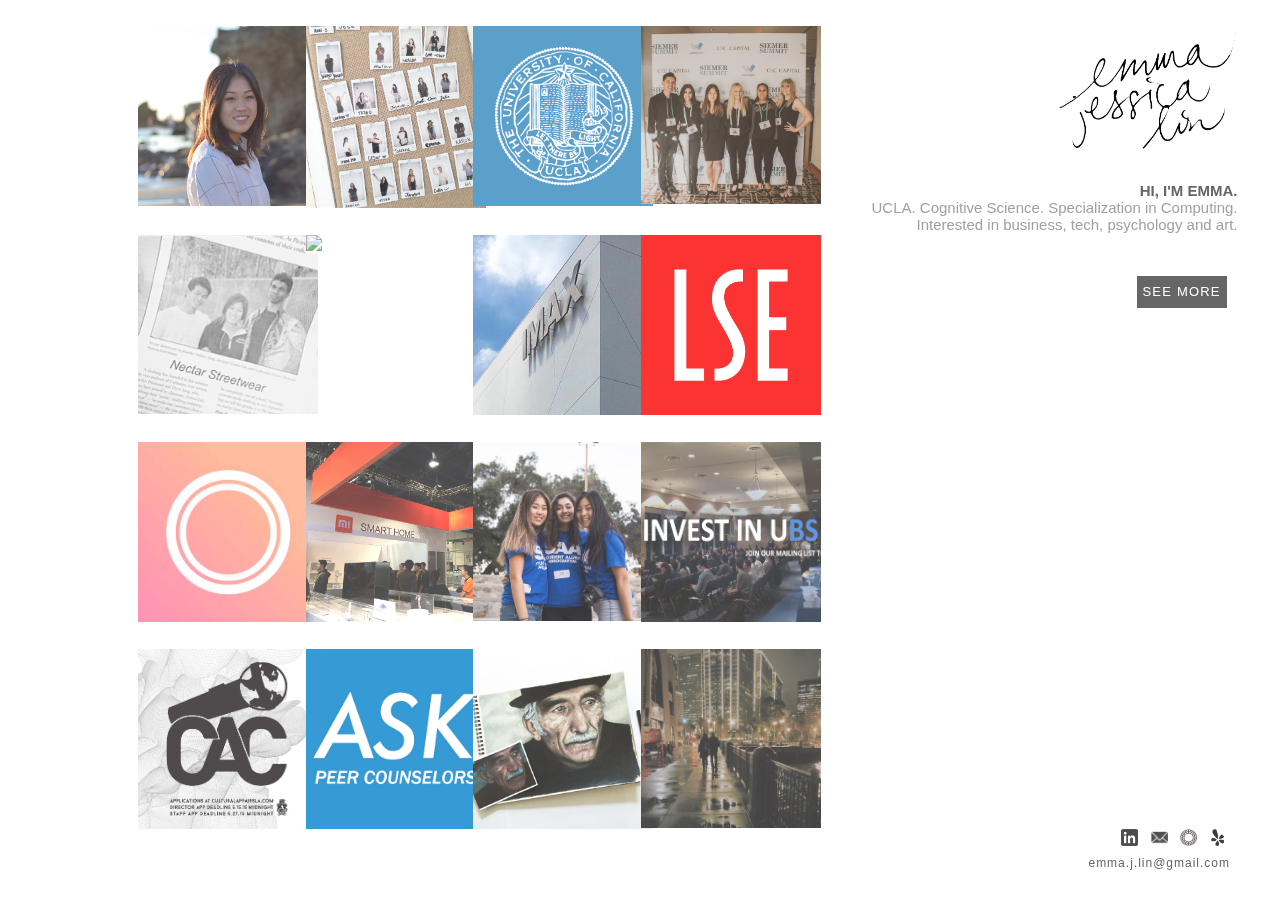
==== index.html @ fcc284df "Update index.html" ====
<!DOCTYPE html>
<html lang="en">
<head>
  <title>Emma Jessica Lin</title>
  <link href="/main.css" rel="stylesheet">
  <link href='https://fonts.googleapis.com/css?family=Montserrat' rel='stylesheet'>
  <link href='https://fonts.googleapis.com/css?family=Lato:400,300,100,700,900' rel='stylesheet'>
</head>

<body>
  <div class="body">
<!HOME PANEL>
  <div class="home_panel">
  <div id="home_header">
    <a href="#"><img src="emmajessicalin-logo.png" width=180px></a>
</div>
  <div id="home_description">
    <a href="/website/about.html"><h4><b><div class="hvr-fade-yellow"> HI, I'M EMMA.</div><a></b></h4><br/>
    <p><div class="hvr-fade">UCLA. Cognitive Science. Specialization in Computing.</div></p>
    <br/><p><div class="hvr-fade">Interested in business, tech, psychology and art.</div></p>
    <br/>
  </div>
  <div class="hvr-forward">
      <a href="/website/about.html" id="home_button">SEE MORE</a>
  </div>
  </div>

<!CONTACT INFO>
  <div class="contact-info">
    <a href="https://www.linkedin.com/in/emmajessicalin"><img src="linkedin-icon.png"></a>
    <a href="mailto:emma.j.lin@gmail.com"> <img src="mail-icon.jpg"></a>
    <a href="http://vsco.co/emmajessicalin"> <img src="vsco-icon.png"></a>
    <a href="https://emmajessicalin.yelp.com"> <img src="yelp-icon.png"></a>
  </br><a href="#"><div class="hvr-fade-2">emma.j.lin@gmail.com</div></a>
  </div>

<!CONTENT>
<div class = "boxes">
  <a href="/website/about.html">
  <div class="box">
  <figure class="snip1504">
    <img src="prof-pic-square.JPG">
    <figcaption>
      <h3>About Me</h3>
    </figcaption>
    
  </figure>
</div>
    </a>

<a href="/website/enrou.html">
<div class="box">
<figure class="snip1504">
  <img src="enrou-team.jpg">
  <figcaption>
    <h3>Enrou</h3>
    <h5>Head of Owned Media</h5>
  </figcaption>
</figure>
</div>
  </a>
  
<a href="#">
<div class="box">
<figure class="snip1504">
  <img src="ucla-seal.jpg">
  <figcaption>
    <h3>UCLA</h3>
    <h5>Cognitive Science</h5>
  </figcaption>
</figure>
</div>
  </a>

<a href="/website/siemer.html">
<div class="box">
<figure class="snip1504">
  <img src="Siemer-Day-2-003.jpg">
  <figcaption>
    <h3>Siemer & Associates, LLC</h3>
    <h5>Operations and </h5><h5>Business Development Intern</h5>
  </figcaption>
</figure>
</div>
  </a>
  
<a href="/website/nectar.html">
<div class="box">
  <figure class="snip1504">
    <img src="nectar-newspaper.png">
    <figcaption>
      <h3>Nectar Streetwear</h3>
      <h5>Co-founder</h5>
    </figcaption>
  </figure>
</div>
  </a>

  <a href="/website/dsp.html">
<div class="box">
  <figure class="snip1504">
    <img src="MTB-1-square.png">
    <figcaption>
      <h3>Delta Sigma Pi</h3>
      <h5>International </h5><h5>Business Fraternity</h5>
    </figcaption>
  </figure>
</div>
    </a>

  <a href="/website/imax.html">
<div class="box">
<figure class="snip1504">
  <img src="imax-logo-square.jpg">
  <figcaption>
    <h3>IMAX Corporation</h3>
    <h5>International </h5><h5>Strategy Intern</h5>
  </figcaption>
</figure>
</div>
 </a>

  <a href="/website/lse.html">
<div class="box">
  <figure class="snip1504">
    <img src="lse-logo-square.png">
    <figcaption>
      <h3>London School of Economics</h3>
      <h5>Study Abroad Program</h5>
    </figcaption>
  </figure>
</div>
    </a>

  <a href="/website/utapp.html">
<div class="box">
<figure class="snip1504">
  <img src="utapp-logo.jpg">
  <figcaption>
    <h3>uTapp, LLC</h3>
    <h5>Business </h5><h5>Development Intern</h5>
  </figcaption>
</figure>
</div>
    </a>

  <a href="/website/xiaomi.html">
<div class="box">
  <figure class="snip1504">
    <img src="CES-3-square.jpg">
    <figcaption>
      <h3>CES 2017</h3>
      <h5>Xiaomi Brand Ambassador Externship</h5>
    </figcaption>  
  </figure>
</div>
    </a>

  <a href="/website/saa.html">
<div class="box">
  <figure class="snip1504">
    <img src="preshies-square.jpg">
    <figcaption>
      <h3>Student Alumni Association</h3>
      <h5>Assistant Director</h5>
    </figcaption> 
  </figure>
</div>
    </a>

  <a href="/website/ubs.html">
<div class="box">
  <figure class="snip1504">
    <img src="ubs-cover.png">
    <figcaption>
      <h3>Undergraduate</h3><h3>Business Society</h3>
      <h5>Career Development</h5><h5>Director</h5>
    </figcaption>   
  </figure>
</div>
    </a>

  <a href="/website/cac.html">
<div class="box">
  <figure class="snip1504">
    <img src="cac-cover-square.png">
    <figcaption>
      <h3>Cultural Affairs Commission</h3>
      <h5>Marketing Designer</h5>
    </figcaption>
  </figure>
</div>
    </a>

  <a href="/website/ask.html">
<div class="box">
  <figure class="snip1504">
    <img src="ask-logo.png">
    <figcaption>
      <h3>UCLA </h3><h3>College Academic Counseling</h3>
      <h5>ASK Peer Counselor</h5>
    </figcaption>
  </figure>
</div>
  </a>

  <a href="/website/creative.html">
<div class="box">
<figure class="snip1504">
  <img src="art-old.jpg">
  <figcaption>
    <h3>Art</h3>
  </figcaption>
</figure>
</div>
    </a>

  <a href="/website/creative.html">
<div class="box">
  <figure class="snip1504">
    <img src="sf-square.jpg">
    <figcaption>
      <h3>Photography</h3>
    </figcaption>
    
  </figure>
</div>
    </a>
  
</div>
</div>
</div>
</body>
</html>
---- main.css ----
body {
  font-family: "Source Sans Pro", sans-serif;
  font-size: 15px;
  padding: 0px; 

}

body p {
  line-height: 1.2em;
}

body a, body a:hover {
  text-decoration: none;
}

h1 {
  font-family: "Source Sans Pro", sans-serif;
  font-size: 22px;
  color: hsla(0, 0%, 13%, 0.38);
  letter-spacing: 1.6px;
  line-height: 1em;
  font-weight: 300;
}

h2 {
  font-size: 18px;
  color: hsla(0, 0%, 13%, 0.38);
  letter-spacing: 1.4px;
  line-height: 1em;
  font-weight: 400;
}

h3 {
  font-size: 15px;
  color: rgba(102,102,102,1);
  text-transform: uppercase;
  letter-spacing: 1.2px;
  line-height: 1em;
  font-weight: 300;
}

h4 {
  font-size: 13px;
  color: rgba(102,102,102,1);
  text-transform: uppercase;
  letter-spacing: 1.2px;
  line-height: 1em;
  font-weight: 400;
}

.header {
  text-align: center;
  padding-bottom: 50px;
  padding-top: 30px;
}

.footer {
  margin-left: 18%;
  margin-right: 18%;
  margin-top: 70px;
  margin-bottom: 230px;
  color: rgba(153,153,153,1);
  font-size: 12px;
  letter-spacing: 1.2px;
}

#footer_right {
  width: 200px;
  text-align: right;
  float: right;
}

#footer_left {
  width: 200px;
  text-align: left;
  float: left;
}

#footer_left img {
  margin: 3px;
}

#footer_left img:hover {
  opacity: 0.6;
}

.nav_bar {
  color: rgba(102,102,102,1);
  text-transform: uppercase;
  letter-spacing: 1.7px;
  line-height: 1.2em;
  font-weight: 400;
  font-size: 14px;
  text-align: center;
  margin-bottom: 4em;
}

.footer a, .nav_bar a {
  text-decoration: none;
  color: rgba(102,102,102,1);
}

.footer a:hover, a:hover {
  color: hsl(46, 89%, 65%);
  text-decoration: none;
}

hr {
    display: block;
    height: 1px;
    border: 0;
    border-top: 1px solid #ccc;
    padding: 0;
    width: 83%;
    text-align:center;
    margin: 2em auto;
}

.nav_bar ul {
    list-style-type: none;
    padding: 0;
    overflow: hidden;
}

.nav_bar li {
    display: inline;
}

.nav_bar li a, .dropbtn {
    display: inline;
    color: rgba(102,102,102,1);
    text-align: center;
    padding: 14px 16px;
    text-decoration: none;
}

.nav_bar li a:hover, .dropdown:hover .dropbtn {
  color: hsl(46, 89%, 65%);
}

.nav_bar li.dropdown {
    display: inline-block;
}

.dropdown-content {
    display: none;
    position: absolute;
    background-color: #f9f9f9;
    min-width: 160px;
    box-shadow: 0px 8px 16px 0px rgba(0,0,0,0.2);
    z-index: 1;
}

.dropdown-content a {
    color: rgba(102,102,102,1);
    padding: 12px 16px;
    text-decoration: none;
    display: block;
    text-align: left;
}

.dropdown-content a:hover {background-color: #f1f1f1}

.dropdown:hover .dropdown-content {
    display: block;
}

.line {
  width:100%;
  border-bottom: 1px solid black;
}

.section {
  margin-left: 18%;
  margin-right: 18%;
  display: inline-block;
  color: rgba(102,102,102,1);
}

.left_photo img {
  text-align: left;
  float: left;
  margin-right: 2em;
}

.right_photo img {
  text-align: right;
  float: right;
  margin-left: 2em;

}

.left_text {
  text-align: left;
}

.right_text {
  text-align: left;
  margin-left: 70%;
}

.container {
  margin-left: 4em;
  margin-right: 1em;
  margin-top: 1em;
  color: black;
}

.container p {
  font-family: "Lato", sans-serif;
}

.container ul {
  line-height: 1.5em;
  margin-bottom: 1.8em;
}

.title {
  display: inline-block;
  width: 20%;
  margin-right: 1em;
  vertical-align: top;
}

.content {
  display: inline-block;
  width: 70%;
  margin: 1em;
}

.icons {
  margin: 1em; 
  text-align: center;
}

.icons img {
  margin: 0.7em;
  width: 25px;
}

.icons a:hover, img:hover{
  opacity: 0.7;
}

.two-column {
  width: 100%;
  text-align: center;
  vertical-align: text-top;
}

.two-column h4, h2, h3, a{
  color: black;
}

#column-1 {
  display: inline-block;
  margin: 0.5em;
  margin-right: 2em;
  width: 43%;
  vertical-align: top;
}

#column-2 {
  display: inline-block;
  margin: 0.5em;
  margin-left: 2em;
  width: 43%;
  vertical-align: top;
}

#column-3 {
  display: inline-block;
  margin: 0.5em;
  width: 30%;
  vertical-align: top;
}

#column-4 {
  display: inline-block;
  margin: 0.5em;
  width: 60%;
  vertical-align: top;
}

@import url(https://fonts.googleapis.com/css?family=Source+Sans+Pro);
.snip1504 {
  font-family: 'Source Sans Pro', sans-serif;
  position: relative;
  float: left;
  overflow: hidden;
  margin-bottom: 8px;
  width: 100%;
  color: #000000;
  text-align: left;
  font-size: 16px;
  background-color: #fff;
}

.snip1504 * {
  -webkit-box-sizing: border-box;
  box-sizing: border-box;
  -webkit-transition: all 0.45s ease;
  transition: all 0.45s ease;
}

.snip1504 img {
  vertical-align: top;
  max-width: 100%;
  backface-visibility: hidden;
}

.snip1504 figcaption {
  position: absolute;
  top: 0;
  left: 0;
  right: 0;
  z-index: 1;
  align-items: center;
  text-align: center;
  bottom: 0;
  display: flex;
  flex-direction: column;
  justify-content: center;
}

.snip1504 h3,
.snip1504 h5 {
  margin: 0;
  opacity: 0;
  letter-spacing: 1px;
}

.snip1504 h3 {
  -webkit-transform: translateY(-100%);
  transform: translateY(-100%);
  text-transform: uppercase;
  font-weight: 400;
}

.snip1504 h5 {
  font-weight: normal;
  font-style: italic;
  color: #888;
  -webkit-transform: translateY(100%);
  transform: translateY(100%);
}

.snip1504 a {
  position: absolute;
  top: 0;
  bottom: 0;
  left: 0;
  right: 0;
  z-index: 1;
}

.snip1504:hover > img,
.snip1504.hover > img {
  opacity: 0.1;
}

.snip1504:hover h3,
.snip1504.hover h3,
.snip1504:hover h5,
.snip1504.hover h5 {
  -webkit-transform: translateY(0);
  transform: translateY(0);
  opacity: 1;
}

/**************HOME PAGE**************/
.home_panel {
  height: auto;
  position: fixed;
  top: 0px;
  right: 20px;
  max-width: 30%;
  min-width: 100px;
  display: inline-block;
  margin-left: 50em;
  margin-top: 2em;
  margin-right: 1em;
}

#home_header {
  margin-right: 0.5em;
  margin-bottom: 2em;
  vertical-align: top;
  text-align: right;
  min-width: 200px;
}

#home_header a:hover {
  opacity: 0.7;
}

#home_description {
  vertical-align: bottom;
  text-decoration: none;
  margin-bottom: 1.5em;
  margin-right: 0.5em;
  text-align: right;
}

#home_description h4 {
  line-height: 2px;
  display: inline;
  font-weight: bold;
  font-size: 15px;
  text-transform: none;
  letter-spacing: normal;
}

.hvr-fade-yellow {
  line-height: 1em;
  display: inline;
  color: rgba(102,102,102,1);
  -webkit-transform: perspective(1px) translateZ(0);
  transform: perspective(1px) translateZ(0);
  box-shadow: 0 0 1px transparent;
  overflow: hidden;
  -webkit-transition-duration: 0.3s;
  transition-duration: 0.3s;
  -webkit-transition-property: color, background-color;
  transition-property: color, background-color;
}

.hvr-fade-yellow:hover, .hvr-fade-yellow:focus, .hvr-fade-yellow:active {
  color: hsl(46, 89%, 65%);
}

.hvr-fade-yellow-b {
  line-height: 1em;
  display: inline;
  color: black;
  -webkit-transform: perspective(1px) translateZ(0);
  transform: perspective(1px) translateZ(0);
  box-shadow: 0 0 1px transparent;
  overflow: hidden;
  -webkit-transition-duration: 0.3s;
  transition-duration: 0.3s;
  -webkit-transition-property: color, background-color;
  transition-property: color, background-color;
}

.hvr-fade-yellow-b:hover, .hvr-fade-yellow-b:focus, .hvr-fade-yellow-b:active {
  color: hsl(46, 89%, 65%);
}

#home_description p {
  color: hsl(0, 0%, 63%);
  line-height: 2px;
  display: inline;
  font-size: 15px;
}

#home_button {
  text-decoration: none;
  margin-right: 1em;
  margin-left: 1.5em;
  margin-top: 1.5em;
  margin-bottom: 2em;
  color: white;
  background-color: rgba(102,102,102,1);
  font-size: 13px;
  letter-spacing: 1.2px;
  line-height: 1.6em;
  font-weight: 400;
  display: block;
  padding: 6px;
  width: auto;
}

.contact-info {
  margin: 2em;
  position: fixed;
  bottom: 0px;
  right: 20px;
  text-align: right;
}

.contact-info img {
  display: inline;
  margin: 4px;
  width: 17px;
}

.contact-info a {
  font-family: "Source Sans Pro", sans-serif;
  font-size: 12px;
  color: rgba(102,102,102,1);
}

.contact-info a:hover {
  opacity: 0.7;
}

.hvr-fade-2 {
  line-height: 1em;
  letter-spacing: 1px;
  display: inline;
  color: rgba(102,102,102,1);
  -webkit-transform: perspective(1px) translateZ(0);
  transform: perspective(1px) translateZ(0);
  box-shadow: 0 0 1px transparent;
  overflow: hidden;
  -webkit-transition-duration: 0.3s;
  transition-duration: 0.3s;
  -webkit-transition-property: color, background-color;
  transition-property: color, background-color;
}

.hvr-fade-2:hover, .hvr-fade-2:focus, .hvr-fade-2:active {
  color: hsla(0, 0%, 13%, 0.38);
}

.boxes {
  margin: 10px;
  display: flex;
  flex-wrap: wrap;
  justify-content: space-between;
  max-width: 60%;
  min-width: 420px;
  max-height: 100%;
}

.box {
  display: inline-block;
  max-width: 200px;
  min-width: 180px;
}

@media screen and (min-width: 50em) {
  a {
    width: calc(25% - 6px);
  }
}

.snip1504 img {
  opacity: 0.8;
}


.about img:hover{
  opacity: 0.7;
}

.about-content {
  width: 60%;
  display: inline-block;
  text-align: left;
}

.about-content a {
  text-decoration: none;
  color: rgba(102,102,102,1);
}

.content-title {
  margin-top: 3em;
  margin-left: 5em;
  margin-right: 0.7em;
  margin-bottom: 0.7em;
  text-align: center;
  width: 60%;
  display: inline-block;
}

.content {
  margin-left: 5em;
  margin-top: 0.7em;
  margin-right: 0.7em;
  margin-bottom: 0.7em;
  width: 60%;
  height: auto;
  align-items: center;
  display: inline-block;
  vertical-align: top;
}

.imax-photos {
  margin: 0.7em;
  text-align: center;
  width: 100%;
  height: 400px;
}

.imax-photo  {
  display: inline-block;
  margin: 0.7em;
  height: 100%
}

.imax-photo img:hover {
  opacity: 0.7;
}

.content-title img:hover {
  opacity: 0.7;
}

.dsp-photos {
  margin: 0.7em;
  text-align: center;
  width: 100%;
  height:380px
}

.dsp-photo {
  display: inline-block;
  margin: 0.7em;
  height: 100%
}

/*****************EFFECTS*****************/
.hvr-forward {
  display: inline;
  -webkit-transform: perspective(1px) translateZ(0);
  transform: perspective(1px) translateZ(0);
  box-shadow: 0 0 1px transparent;
  -webkit-transition-duration: 0.3s;
  transition-duration: 0.3s;
  -webkit-transition-property: transform;
  transition-property: transform;
  float: right;
  margin-right: 5px;
}

.hvr-forward:hover, .hvr-forward:focus, .hvr-forward:active {
  -webkit-transform: translateX(8px);
  transform: translateX(8px);
  opacity: 0.7;
}

.hvr-fade {
  line-height: 1em;
  display: inline;
  color: hsl(0, 0%, 63%);
  -webkit-transform: perspective(1px) translateZ(0);
  transform: perspective(1px) translateZ(0);
  box-shadow: 0 0 1px transparent;
  overflow: hidden;
  -webkit-transition-duration: 0.3s;
  transition-duration: 0.3s;
  -webkit-transition-property: color, background-color;
  transition-property: color, background-color;
}

.hvr-fade:hover, .hvr-fade:focus, .hvr-fade:active {
  color: hsla(0, 0%, 13%, 0.38);
}

/* Bob */
@-webkit-keyframes hvr-bob {
  0% {
    -webkit-transform: translateY(-8px);
    transform: translateY(-8px);
  }
  50% {
    -webkit-transform: translateY(-4px);
    transform: translateY(-4px);
  }
  100% {
    -webkit-transform: translateY(-8px);
    transform: translateY(-8px);
  }
}
@keyframes hvr-bob {
  0% {
    -webkit-transform: translateY(-8px);
    transform: translateY(-8px);
  }
  50% {
    -webkit-transform: translateY(-4px);
    transform: translateY(-4px);
  }
  100% {
    -webkit-transform: translateY(-8px);
    transform: translateY(-8px);
  }
}
@-webkit-keyframes hvr-bob-float {
  100% {
    -webkit-transform: translateY(-8px);
    transform: translateY(-8px);
  }
}
@keyframes hvr-bob-float {
  100% {
    -webkit-transform: translateY(-8px);
    transform: translateY(-8px);
  }
}
.hvr-bob {
  display: inline-block;
  vertical-align: middle;
  -webkit-transform: perspective(1px) translateZ(0);
  transform: perspective(1px) translateZ(0);
  box-shadow: 0 0 1px transparent;
}
.hvr-bob:hover, .hvr-bob:focus, .hvr-bob:active {
  -webkit-animation-name: hvr-bob-float, hvr-bob;
  animation-name: hvr-bob-float, hvr-bob;
  -webkit-animation-duration: .3s, 1.5s;
  animation-duration: .3s, 1.5s;
  -webkit-animation-delay: 0s, .3s;
  animation-delay: 0s, .3s;
  -webkit-animation-timing-function: ease-out, ease-in-out;
  animation-timing-function: ease-out, ease-in-out;
  -webkit-animation-iteration-count: 1, infinite;
  animation-iteration-count: 1, infinite;
  -webkit-animation-fill-mode: forwards;
  animation-fill-mode: forwards;
  -webkit-animation-direction: normal, alternate;
  animation-direction: normal, alternate;
}

.ex1 img {
    margin: 15px;
    -webkit-transition: margin 0.5s ease-out;
    -moz-transition: margin 0.5s ease-out;
    -o-transition: margin 0.5s ease-out;
}

.ex1 img:hover{
    margin-top: 2px;
}

/*******************TRANSITIONS*******************/
.pt-perspective {
	position: relative;
	width: 100%;
	height: 100%;
	perspective: 1200px;
	transform-style: preserve-3d;
}

.pt-page {
	width: 100%;
	height: 100%;
	position: absolute;
	top: 0;
	left: 0;
	visibility: hidden;
	overflow: hidden;
	backface-visibility: hidden;
	transform: translate3d(0, 0, 0);
}

.pt-page-current,
.no-js .pt-page {
	visibility: visible;
}

.no-js body {
	overflow: auto;
}

.pt-page-ontop {
	z-index: 999;
}

.pt-page-moveToLeft {
	-webkit-animation: moveToLeft .6s ease both;
	animation: moveToLeft .6s ease both;
}

@-webkit-keyframes moveToLeft {
	from { }
	to { -webkit-transform: translateX(-100%); }
}
@keyframes moveToLeft {
	from { }
	to { -webkit-transform: translateX(-100%); transform: translateX(-100%); }
}

/****************Carousel****************/
@import "compass/css3";

label, a {
  cursor: pointer;
  text-decoration: none;
}

* { -moz-box-sizing: border-box; -webkit-box-sizing: border-box; box-sizing: border-box; }
label, #active, img { -moz-user-select:none;-webkit-user-select:none; }
#slider {
	margin: 0 auto;
}


/* NEW EXPERIMENT */
/* Slider Setup */

input {
	display: none;
}

#slide1:checked ~ #slides .inner { margin-left:0; }
#slide2:checked ~ #slides .inner { margin-left:-100%; }
#slide3:checked ~ #slides .inner { margin-left:-200%; }
#slide4:checked ~ #slides .inner { margin-left:-300%; }
#slide5:checked ~ #slides .inner { margin-left:-400%; }

#overflow {
	width: 100%;
  height: 480px;
	overflow: hidden;
}

article img {
	width: 100%;
}

#slides .inner {
	width: 500%;
  height: 480px;
}

#slides article {
	width: 20%;
	float: left;
}

/* Slider Styling */

/* Control Setup */

#controls {
	margin: -25% 0 0 0;
	width: 100%;
	height: 50px;
}

#controls label {
	width: 50px;
	height: 50px;
	opacity: 0.3;
  &:hover { opacity: 0.8; }
}

#slide1:checked ~ #controls label:nth-child(2),
#slide2:checked ~ #controls label:nth-child(3),
#slide3:checked ~ #controls label:nth-child(4),
#slide4:checked ~ #controls label:nth-child(5),
#slide5:checked ~ #controls label:nth-child(1) {
	background: url('http://csscience.com/responsiveslidercss3/next.png') no-repeat;
	float: right;
	margin: 0 -70px 0 0;
	display: block;
}


#slide1:checked ~ #controls label:nth-child(5),
#slide2:checked ~ #controls label:nth-child(1),
#slide3:checked ~ #controls label:nth-child(2),
#slide4:checked ~ #controls label:nth-child(3),
#slide5:checked ~ #controls label:nth-child(4) {
	background: url('http://csscience.com/responsiveslidercss3/prev.png') no-repeat;
	float: left;
	margin: 0 0 0 -70px;
	display: block;
}

/* Animation */

#slides .inner {
	-webkit-transform: translateZ(0);
	-webkit-transition: all 800ms cubic-bezier(0.770, 0.000, 0.175, 1.000);
	-moz-transition: all 800ms cubic-bezier(0.770, 0.000, 0.175, 1.000);
    -ms-transition: all 800ms cubic-bezier(0.770, 0.000, 0.175, 1.000);
     -o-transition: all 800ms cubic-bezier(0.770, 0.000, 0.175, 1.000);
        transition: all 800ms cubic-bezier(0.770, 0.000, 0.175, 1.000); /* easeInOutQuart */

	-webkit-transition-timing-function: cubic-bezier(0.770, 0.000, 0.175, 1.000);
	-moz-transition-timing-function: cubic-bezier(0.770, 0.000, 0.175, 1.000);
    -ms-transition-timing-function: cubic-bezier(0.770, 0.000, 0.175, 1.000);
     -o-transition-timing-function: cubic-bezier(0.770, 0.000, 0.175, 1.000);
        transition-timing-function: cubic-bezier(0.770, 0.000, 0.175, 1.000); /* easeInOutQuart */
}

#slider {
	-webkit-transform: translateZ(0);
	-webkit-transition: all 0.5s ease-out;
	-moz-transition: all 0.5s ease-out;
	-o-transition: all 0.5s ease-out;
	transition: all 0.5s ease-out;
}

#controls label{
	-webkit-transform: translateZ(0);
	-webkit-transition: opacity 0.2s ease-out;
	-moz-transition: opacity 0.2s ease-out;
	-o-transition: opacity 0.2s ease-out;
	transition: opacity 0.2s ease-out;
}

#slide1:checked ~ #slides article:nth-child(1) .info,
#slide2:checked ~ #slides article:nth-child(2) .info,
#slide3:checked ~ #slides article:nth-child(3) .info,
#slide4:checked ~ #slides article:nth-child(4) .info,
#slide5:checked ~ #slides article:nth-child(5) .info {
	opacity: 1;
	-webkit-transition: all 1s ease-out 0.6s;
	-moz-transition: all 1s ease-out 0.6s;
	-o-transition: all 1s ease-out 0.6s;
	transition: all 1s ease-out 0.6s;
}

.info, #controls, #slides, #active, #active label, .info h3 {
	-webkit-transform: translateZ(0);
	-webkit-transition: all 0.5s ease-out;
	-moz-transition: all 0.5s ease-out;
	-o-transition: all 0.5s ease-out;
	transition: all 0.5s ease-out;
}

/* Responsive Styling */

@media only screen and (max-width: 850px) and (min-width: 450px) {

	#slider #controls {
		margin: -25% 0 0 15%;
		width: 70%;
		height: 50px;
	}

	#slider #controls label {
		-moz-transform: scale(0.8);
		-webkit-transform: scale(0.8);
		-o-transform: scale(0.8);
		-ms-transform: scale(0.8);
		transform: scale(0.8);
	}

}

@media only screen and (max-width: 450px) {

	#slider #controls {
		margin: -28% 0 0 24%;
		width: 50%;
		height: 50px;
	}

	#slider #slides {
		padding: 1% 0;
		-webkit-border-radius: 0px;
		-moz-border-radius: 0px;
		border-radius: 0px;
	}

	#slider #controls label {
		-moz-transform: scale(0.6);
		-webkit-transform: scale(0.6);
		-o-transform: scale(0.6);
		-ms-transform: scale(0.6);
		transform: scale(0.6);
	}

}


@media only screen and (min-width: 850px) {

	body {
		padding: 0 80px;
	}
}
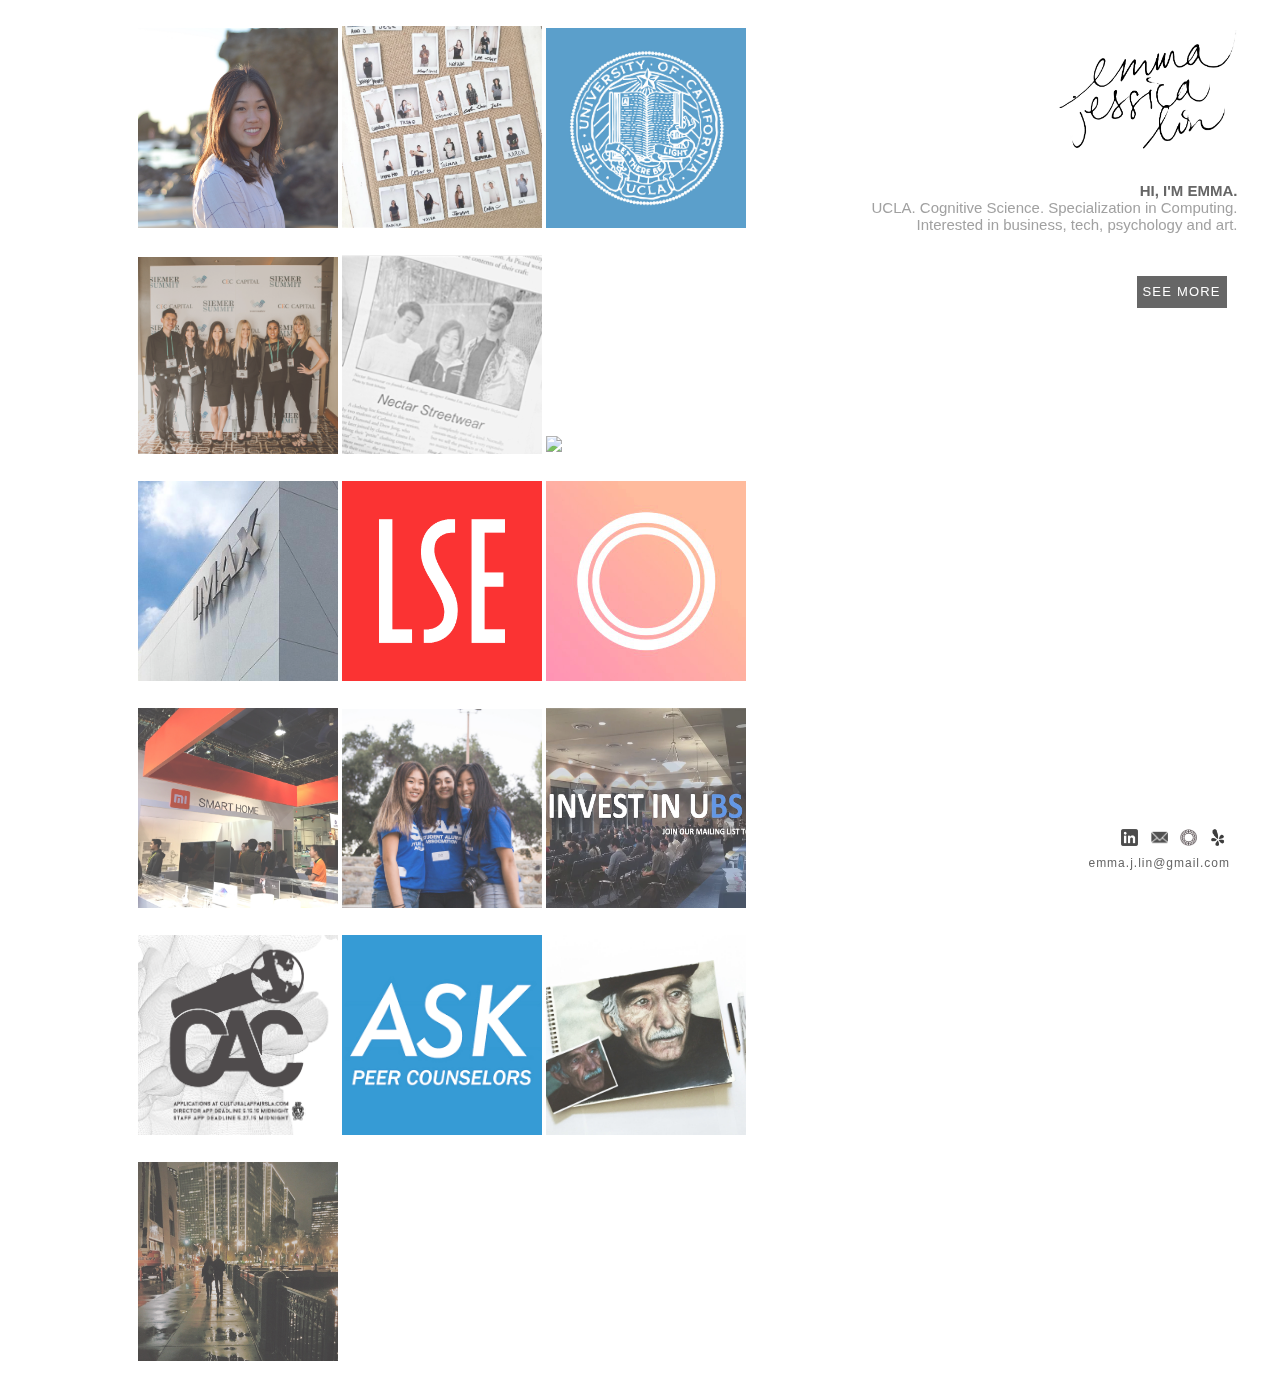
==== commit 5f4f270a: "Update index.html" ====
--- a/index.html
+++ b/index.html
@@ -15,13 +15,13 @@
     <a href="#"><img src="emmajessicalin-logo.png" width=180px></a>
 </div>
   <div id="home_description">
-    <a href="/website/about.html"><h4><b><div class="hvr-fade-yellow"> HI, I'M EMMA.</div><a></b></h4><br/>
+    <a href="/about.html"><h4><b><div class="hvr-fade-yellow"> HI, I'M EMMA.</div><a></b></h4><br/>
     <p><div class="hvr-fade">UCLA. Cognitive Science. Specialization in Computing.</div></p>
     <br/><p><div class="hvr-fade">Interested in business, tech, psychology and art.</div></p>
     <br/>
   </div>
   <div class="hvr-forward">
-      <a href="/website/about.html" id="home_button">SEE MORE</a>
+      <a href="/about.html" id="home_button">SEE MORE</a>
   </div>
   </div>
 
@@ -36,7 +36,8 @@
 
 <!CONTENT>
 <div class = "boxes">
-  <a href="/website/about.html">
+  <div class = "grid"> 
+  <a href="/about.html">
   <div class="box">
   <figure class="snip1504">
     <img src="prof-pic-square.JPG">
@@ -48,7 +49,7 @@
 </div>
     </a>
 
-<a href="/website/enrou.html">
+<a href="/enrou.html">
 <div class="box">
 <figure class="snip1504">
   <img src="enrou-team.jpg">
@@ -60,7 +61,7 @@
 </div>
   </a>
   
-<a href="#">
+<a href="/resume.html">
 <div class="box">
 <figure class="snip1504">
   <img src="ucla-seal.jpg">
@@ -72,7 +73,7 @@
 </div>
   </a>
 
-<a href="/website/siemer.html">
+<a href="/siemer.html">
 <div class="box">
 <figure class="snip1504">
   <img src="Siemer-Day-2-003.jpg">
@@ -84,7 +85,7 @@
 </div>
   </a>
   
-<a href="/website/nectar.html">
+<a href="/nectar.html">
 <div class="box">
   <figure class="snip1504">
     <img src="nectar-newspaper.png">
@@ -96,7 +97,7 @@
 </div>
   </a>
 
-  <a href="/website/dsp.html">
+  <a href="/dsp.html">
 <div class="box">
   <figure class="snip1504">
     <img src="MTB-1-square.png">
@@ -108,7 +109,7 @@
 </div>
     </a>
 
-  <a href="/website/imax.html">
+  <a href="/imax.html">
 <div class="box">
 <figure class="snip1504">
   <img src="imax-logo-square.jpg">
@@ -120,7 +121,7 @@
 </div>
  </a>
 
-  <a href="/website/lse.html">
+  <a href="/resume.html">
 <div class="box">
   <figure class="snip1504">
     <img src="lse-logo-square.png">
@@ -132,7 +133,7 @@
 </div>
     </a>
 
-  <a href="/website/utapp.html">
+  <a href="/utapp.html">
 <div class="box">
 <figure class="snip1504">
   <img src="utapp-logo.jpg">
@@ -144,7 +145,7 @@
 </div>
     </a>
 
-  <a href="/website/xiaomi.html">
+  <a href="/xiaomi.html">
 <div class="box">
   <figure class="snip1504">
     <img src="CES-3-square.jpg">
@@ -156,7 +157,7 @@
 </div>
     </a>
 
-  <a href="/website/saa.html">
+  <a href="/saa.html">
 <div class="box">
   <figure class="snip1504">
     <img src="preshies-square.jpg">
@@ -168,7 +169,7 @@
 </div>
     </a>
 
-  <a href="/website/ubs.html">
+  <a href="/ubs.html">
 <div class="box">
   <figure class="snip1504">
     <img src="ubs-cover.png">
@@ -180,7 +181,7 @@
 </div>
     </a>
 
-  <a href="/website/cac.html">
+  <a href="/cac.html">
 <div class="box">
   <figure class="snip1504">
     <img src="cac-cover-square.png">
@@ -192,7 +193,7 @@
 </div>
     </a>
 
-  <a href="/website/ask.html">
+  <a href="/ask.html">
 <div class="box">
   <figure class="snip1504">
     <img src="ask-logo.png">
@@ -204,7 +205,7 @@
 </div>
   </a>
 
-  <a href="/website/creative.html">
+  <a href="/creative.html">
 <div class="box">
 <figure class="snip1504">
   <img src="art-old.jpg">
@@ -215,7 +216,7 @@
 </div>
     </a>
 
-  <a href="/website/creative.html">
+  <a href="http://vsco.co/emmajessicalin.html">
 <div class="box">
   <figure class="snip1504">
     <img src="sf-square.jpg">
@@ -228,6 +229,7 @@
     </a>
   
 </div>
+  </div>
 </div>
 </div>
 </body>
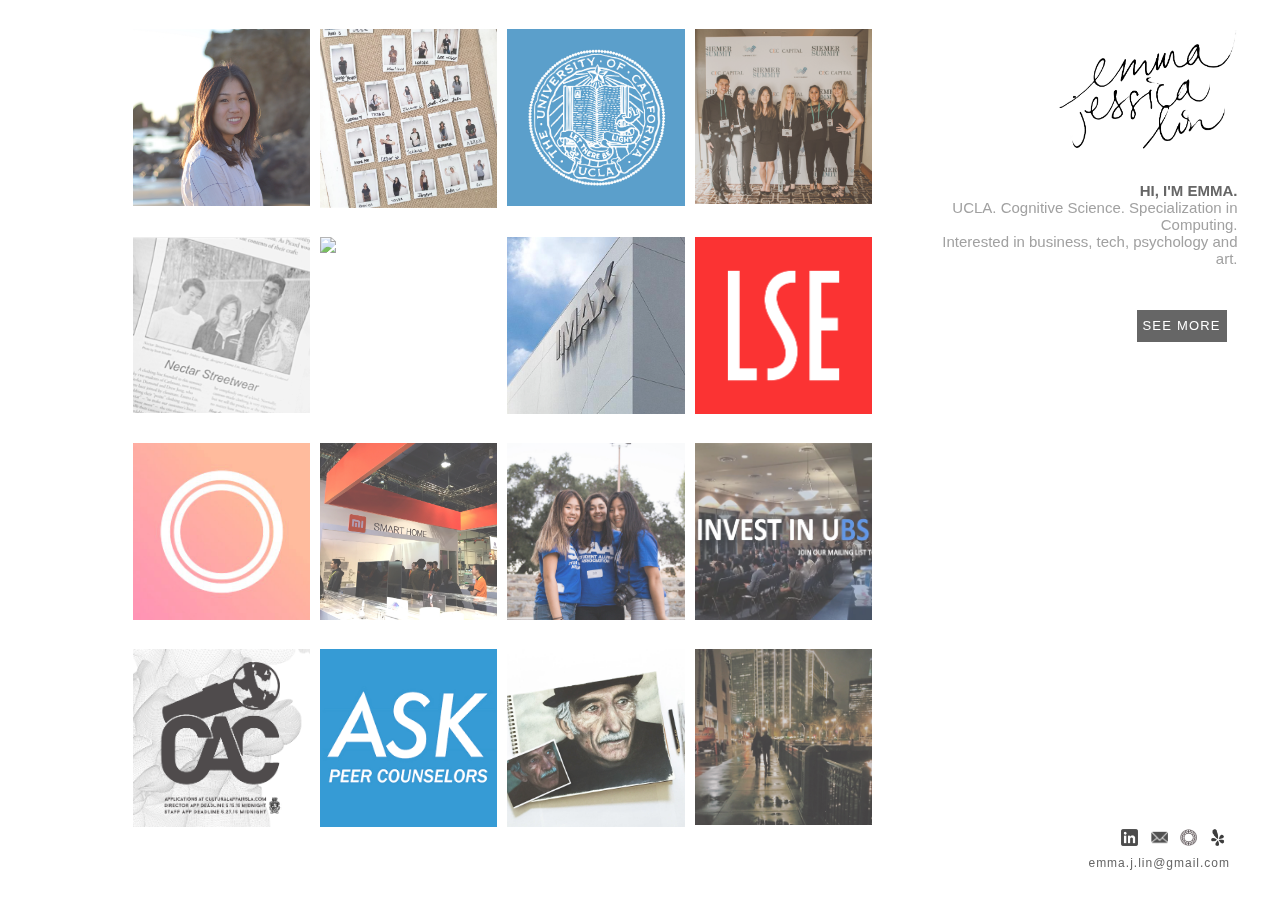
==== commit b2222a04: "Update index.html" ====
--- a/index.html
+++ b/index.html
@@ -205,7 +205,7 @@
 </div>
   </a>
 
-  <a href="/creative.html">
+  <a href="https://vsco.co/emmajessicalin">
 <div class="box">
 <figure class="snip1504">
   <img src="art-old.jpg">
@@ -216,7 +216,7 @@
 </div>
     </a>
 
-  <a href="http://vsco.co/emmajessicalin.html">
+  <a href="http://vsco.co/emmajessicalin">
 <div class="box">
   <figure class="snip1504">
     <img src="sf-square.jpg">
--- a/main.css
+++ b/main.css
@@ -515,19 +515,39 @@
 }
 
 .boxes {
-  margin: 10px;
-  display: flex;
-  flex-wrap: wrap;
-  justify-content: space-between;
-  max-width: 60%;
-  min-width: 420px;
-  max-height: 100%;
+  float: left;
+  max-width: 70%;
 }
 
 .box {
-  display: inline-block;
-  max-width: 200px;
-  min-width: 180px;
+  display: block;
+  margin: 5px;
+}
+
+@media screen and (min-width: 600px) {
+  .grid {
+    display: flex;
+    flex-wrap: wrap;
+    flex-direction: row;
+  }
+  .cell {
+    width: 40%;
+  }
+  .home_panel {
+    width: 25%;
+  }
+}
+
+@media screen and (min-width: 1000px) {
+  .cell {
+    width: calc(100% / 4.5);
+  }
+}
+
+@media screen and (min-width: 50em) {
+  a {
+    width: calc(20% - 6px);
+  }
 }
 
 @media screen and (min-width: 50em) {
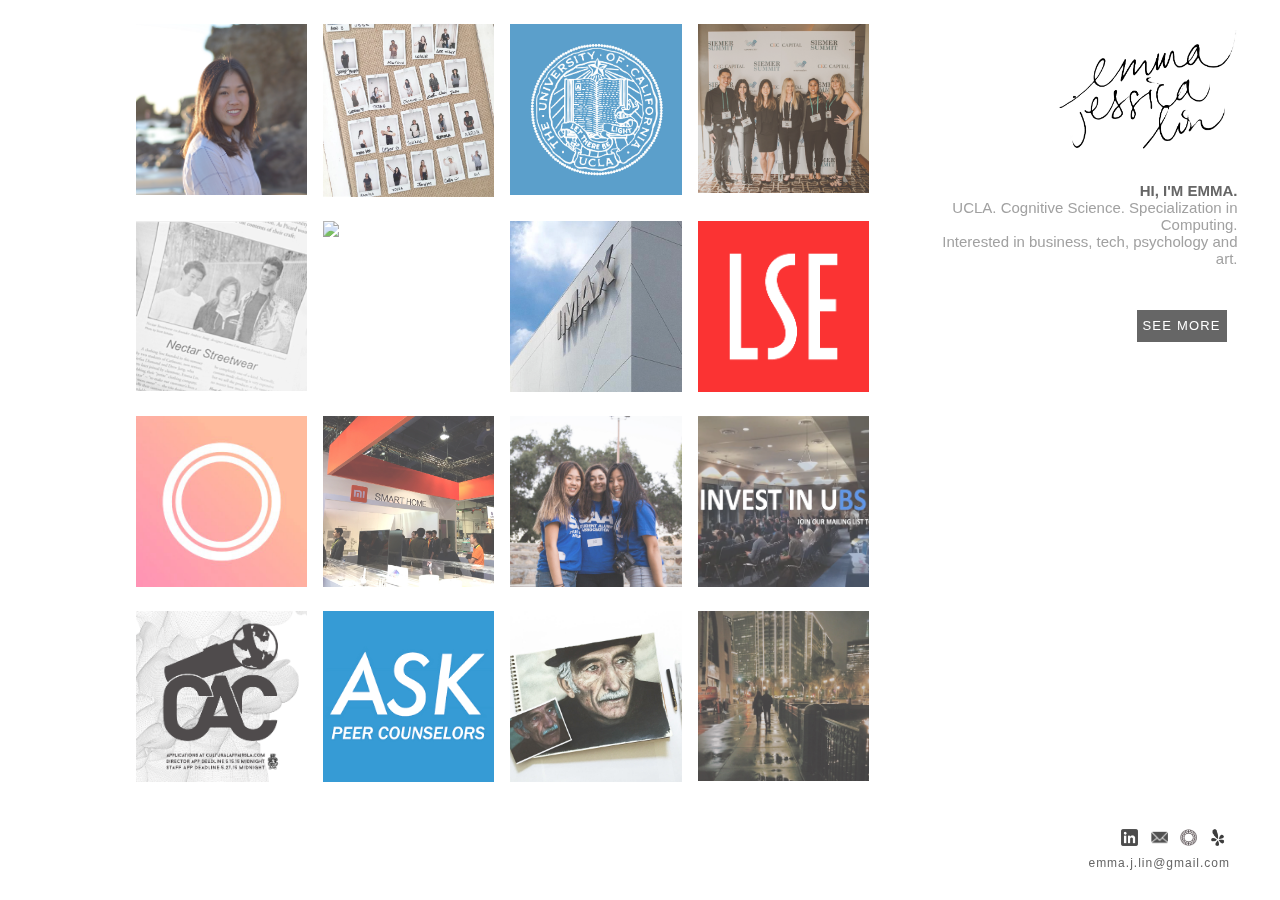
==== commit 8ad3ad88: "Update index.html" ====
--- a/index.html
+++ b/index.html
@@ -27,11 +27,11 @@
 
 <!CONTACT INFO>
   <div class="contact-info">
-    <a href="https://www.linkedin.com/in/emmajessicalin"><img src="linkedin-icon.png"></a>
+    <a href="https://www.linkedin.com/in/emmajessicalin" target="_blank"><img src="linkedin-icon.png"></a>
     <a href="mailto:emma.j.lin@gmail.com"> <img src="mail-icon.jpg"></a>
-    <a href="http://vsco.co/emmajessicalin"> <img src="vsco-icon.png"></a>
-    <a href="https://emmajessicalin.yelp.com"> <img src="yelp-icon.png"></a>
-  </br><a href="#"><div class="hvr-fade-2">emma.j.lin@gmail.com</div></a>
+    <a href="http://vsco.co/emmajessicalin" target="_blank"> <img src="vsco-icon.png"></a>
+    <a href="https://emmajessicalin.yelp.com" target="_blank"> <img src="yelp-icon.png"></a>
+  </br><a href="/index.html"><div class="hvr-fade-2">emma.j.lin@gmail.com</div></a>
   </div>
 
 <!CONTENT>
@@ -181,7 +181,7 @@
 </div>
     </a>
 
-  <a href="/cac.html">
+  <a href="/resume.html">
 <div class="box">
   <figure class="snip1504">
     <img src="cac-cover-square.png">
@@ -205,7 +205,7 @@
 </div>
   </a>
 
-  <a href="https://vsco.co/emmajessicalin">
+  <a href="https://vsco.co/emmajessicalin" target="_blank">
 <div class="box">
 <figure class="snip1504">
   <img src="art-old.jpg">
@@ -216,7 +216,7 @@
 </div>
     </a>
 
-  <a href="http://vsco.co/emmajessicalin">
+  <a href="http://vsco.co/emmajessicalin" target="_blank">
 <div class="box">
   <figure class="snip1504">
     <img src="sf-square.jpg">
--- a/main.css
+++ b/main.css
@@ -62,26 +62,6 @@
   color: rgba(153,153,153,1);
   font-size: 12px;
   letter-spacing: 1.2px;
-}
-
-#footer_right {
-  width: 200px;
-  text-align: right;
-  float: right;
-}
-
-#footer_left {
-  width: 200px;
-  text-align: left;
-  float: left;
-}
-
-#footer_left img {
-  margin: 3px;
-}
-
-#footer_left img:hover {
-  opacity: 0.6;
 }
 
 .nav_bar {
@@ -138,33 +118,6 @@
   color: hsl(46, 89%, 65%);
 }
 
-.nav_bar li.dropdown {
-    display: inline-block;
-}
-
-.dropdown-content {
-    display: none;
-    position: absolute;
-    background-color: #f9f9f9;
-    min-width: 160px;
-    box-shadow: 0px 8px 16px 0px rgba(0,0,0,0.2);
-    z-index: 1;
-}
-
-.dropdown-content a {
-    color: rgba(102,102,102,1);
-    padding: 12px 16px;
-    text-decoration: none;
-    display: block;
-    text-align: left;
-}
-
-.dropdown-content a:hover {background-color: #f1f1f1}
-
-.dropdown:hover .dropdown-content {
-    display: block;
-}
-
 .line {
   width:100%;
   border-bottom: 1px solid black;
@@ -175,28 +128,6 @@
   margin-right: 18%;
   display: inline-block;
   color: rgba(102,102,102,1);
-}
-
-.left_photo img {
-  text-align: left;
-  float: left;
-  margin-right: 2em;
-}
-
-.right_photo img {
-  text-align: right;
-  float: right;
-  margin-left: 2em;
-
-}
-
-.left_text {
-  text-align: left;
-}
-
-.right_text {
-  text-align: left;
-  margin-left: 70%;
 }
 
 .container {
@@ -521,7 +452,8 @@
 
 .box {
   display: block;
-  margin: 5px;
+  margin-left: 8px;
+  margin-right: 8px; 
 }
 
 @media screen and (min-width: 600px) {
@@ -540,7 +472,7 @@
 
 @media screen and (min-width: 1000px) {
   .cell {
-    width: calc(100% / 4.5);
+    width: calc(100% / 5);
   }
 }
 
